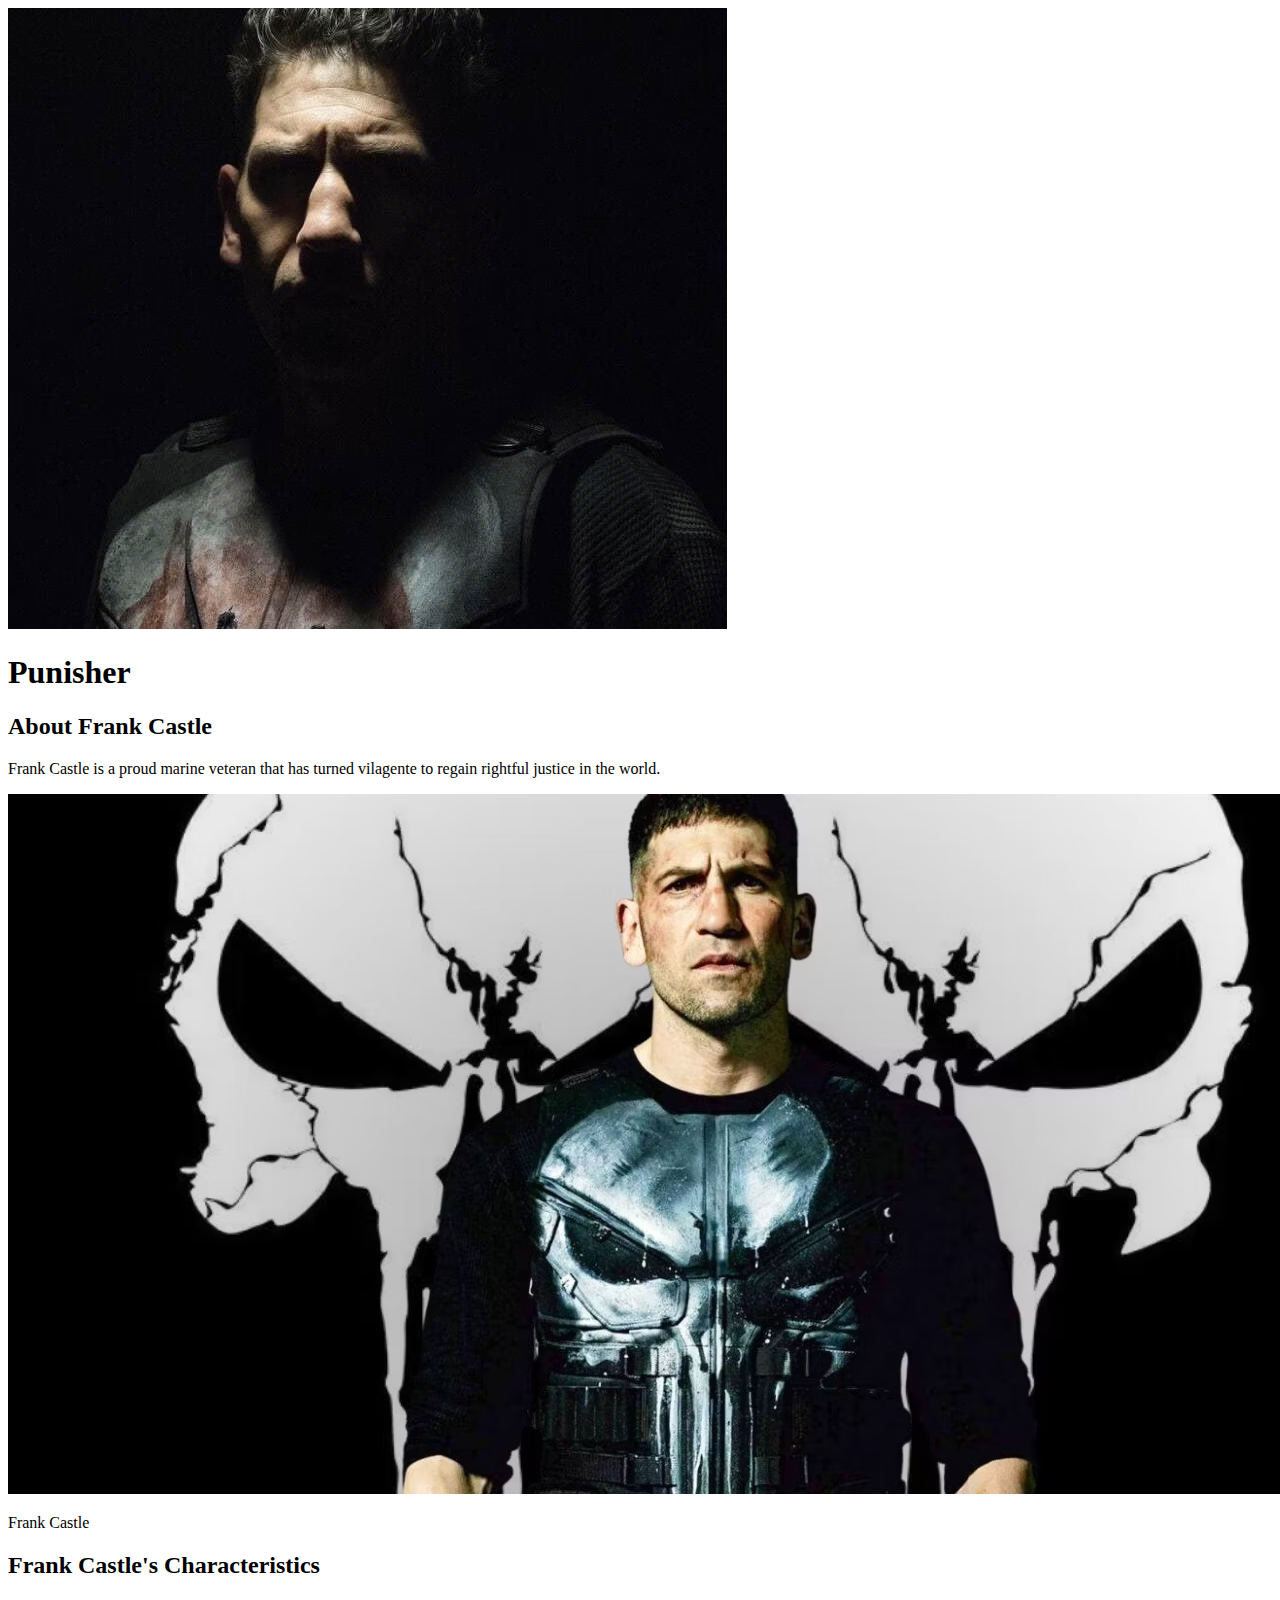
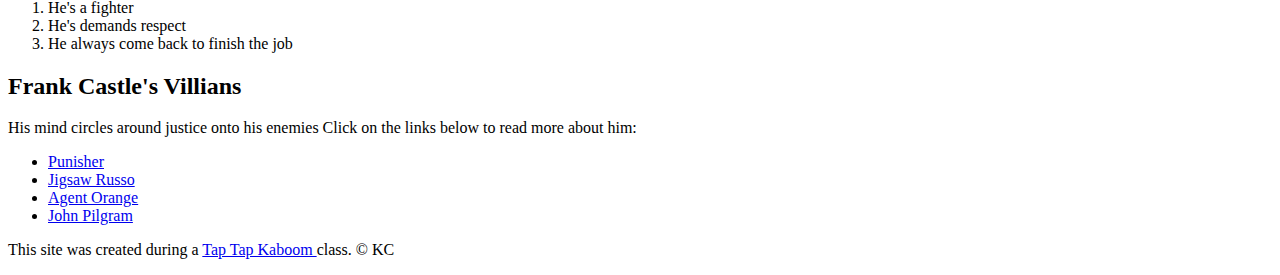
==== index.html @ 5bd1c66c "Added our characters index.html" ====
<!DOCTYPE html>
<html>
<head>
    <title>Punisher</title>
    <link rel="icon" href="img/punisherav.jpeg">
</head>
<body>
    <!-- header element -->
    <header>
        <img src="img/punisherav.jpeg">
        <h1>Punisher</h1>
    </header>

<!-- main element -->
<main>
    <h2>About Frank Castle</h2>
    <p>Frank Castle is a proud marine veteran that 
        has turned vilagente to regain rightful justice 
        in the world.</p>
        <img src="img/punisher.jpeg">
        <p>Frank Castle</p>

        <!-- Characteristics -->
        <h2>Frank Castle's Characteristics</h2>
        <ol>
            <li>He's a fighter</li>
            <li>He's demands respect</li>
            <li>He always come back to finish the job</li>
        </ol>

        <!-- Frank Castle's Villians -->
        <h2>Frank Castle's Villians</h2>
        <p>His mind circles around justice onto his enemies 
            Click on the links below to read more about him:</p>
        <ul>
            <li><a target="_blank" href="https://www.marvel.com/characters/punisher-frank-castle">Punisher</a></li>
            <li><a target="_blank" href="https://en.wikipedia.org/wiki/Jigsaw_(Marvel_Comics)">Jigsaw Russo</a></li>
            <li><a target="_blank" href="https://villains.fandom.com/wiki/William_Rawlins_(Marvel_Cinematic_Universe)">Agent Orange</a></li>
            <li><a target="_blank" href="https://marvelcinematicuniverse.fandom.com/wiki/John_Pilgrim">John Pilgram</a></li>
        </ul>
</main>

<!-- Footer element -->
<footer>
    <p>
        This site was created during a <a target="_blank" href="https://taptapkaboom.com"> Tap Tap Kaboom </a> class.
        &copy; KC
    </p>
</footer>

</body>
</html>
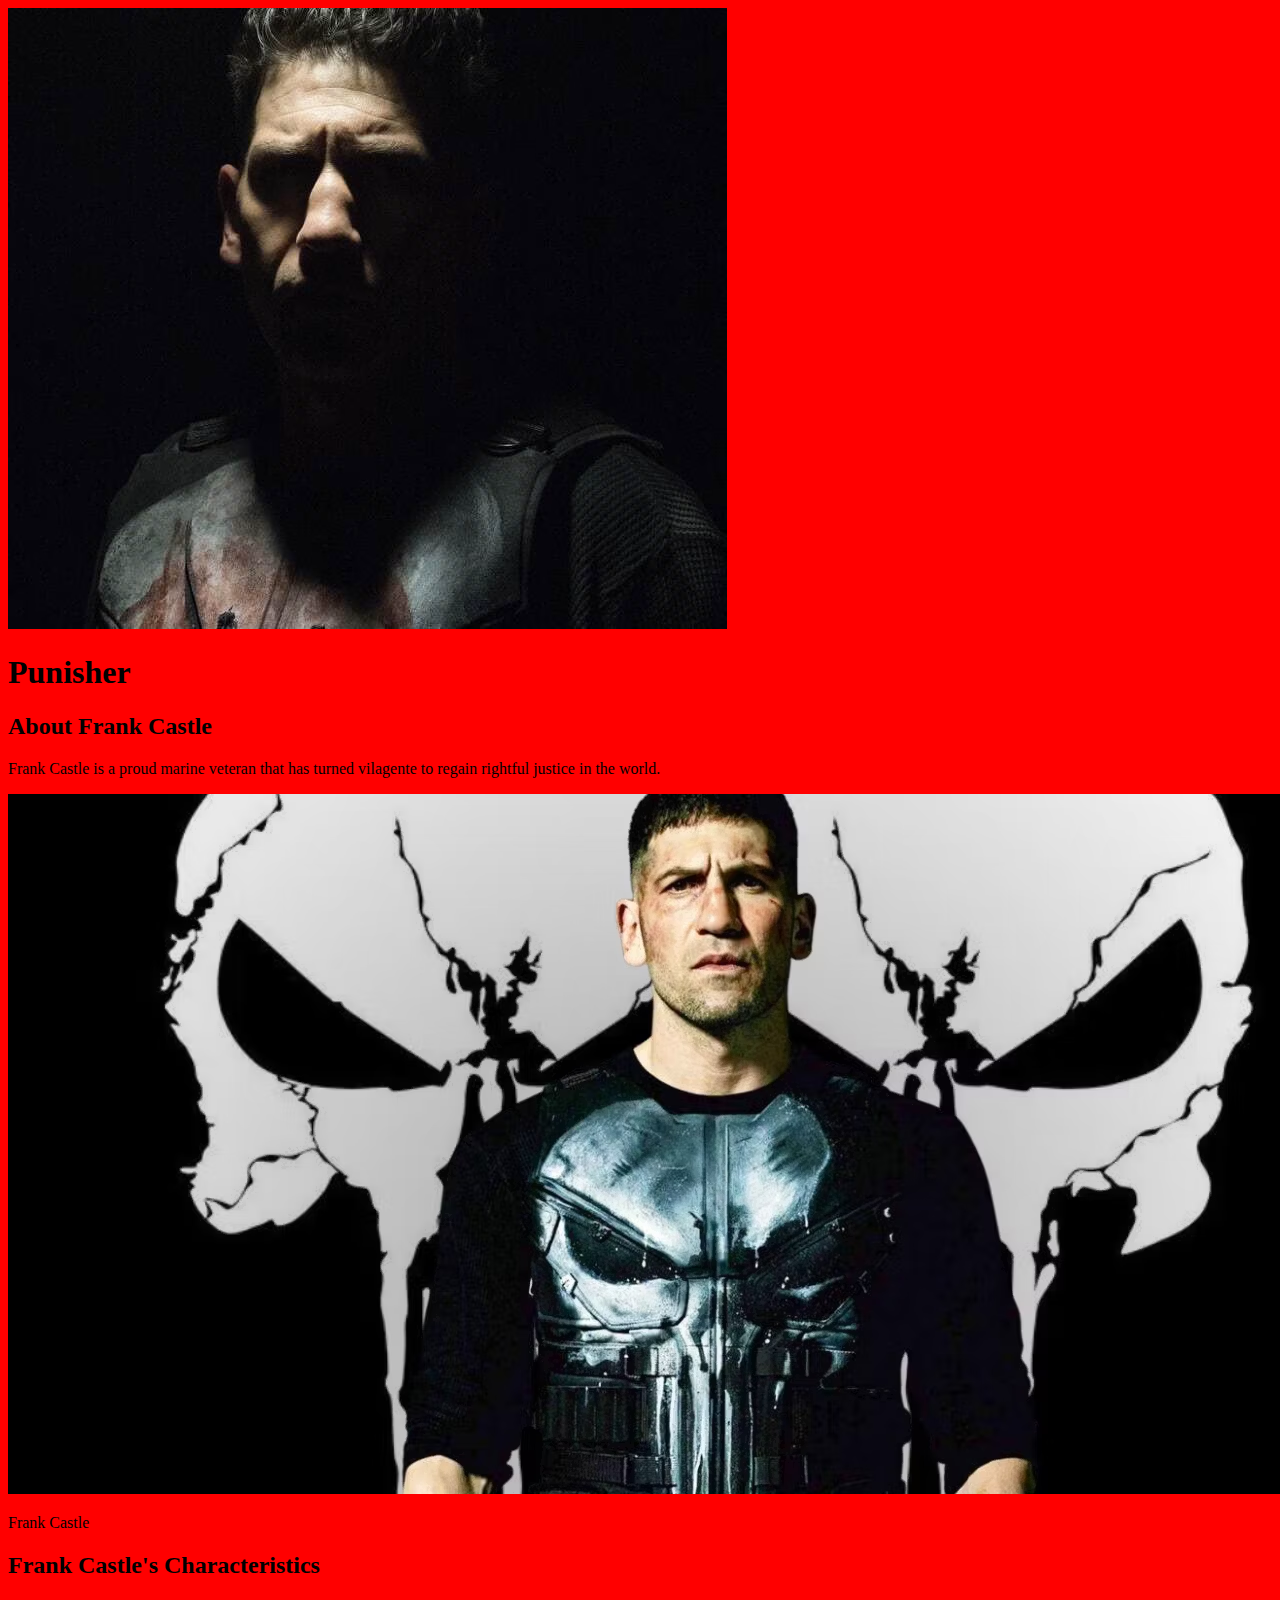
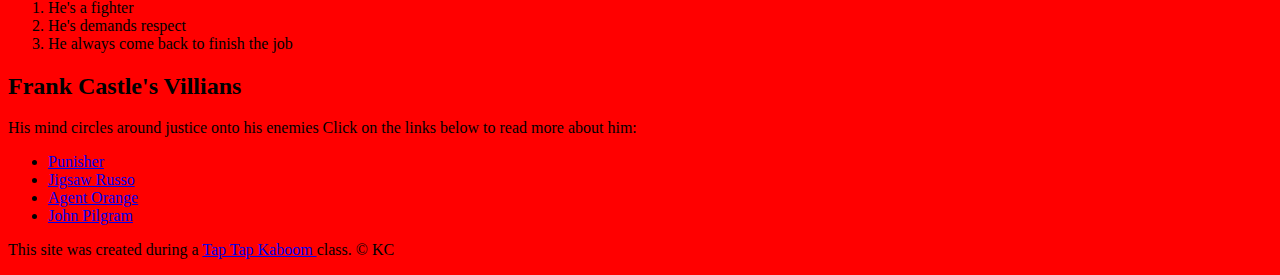
==== commit 85260ba2: "hero.css" ====
--- a/index.html
+++ b/index.html
@@ -3,6 +3,7 @@
 <head>
     <title>Punisher</title>
     <link rel="icon" href="img/punisherav.jpeg">
+    <link rel="stylesheet" type="text/css" href="hero.css">
 </head>
 <body>
     <!-- header element -->
--- a/hero.css
+++ b/hero.css
@@ -0,0 +1,3 @@
+body{
+    background-color: red;
+}